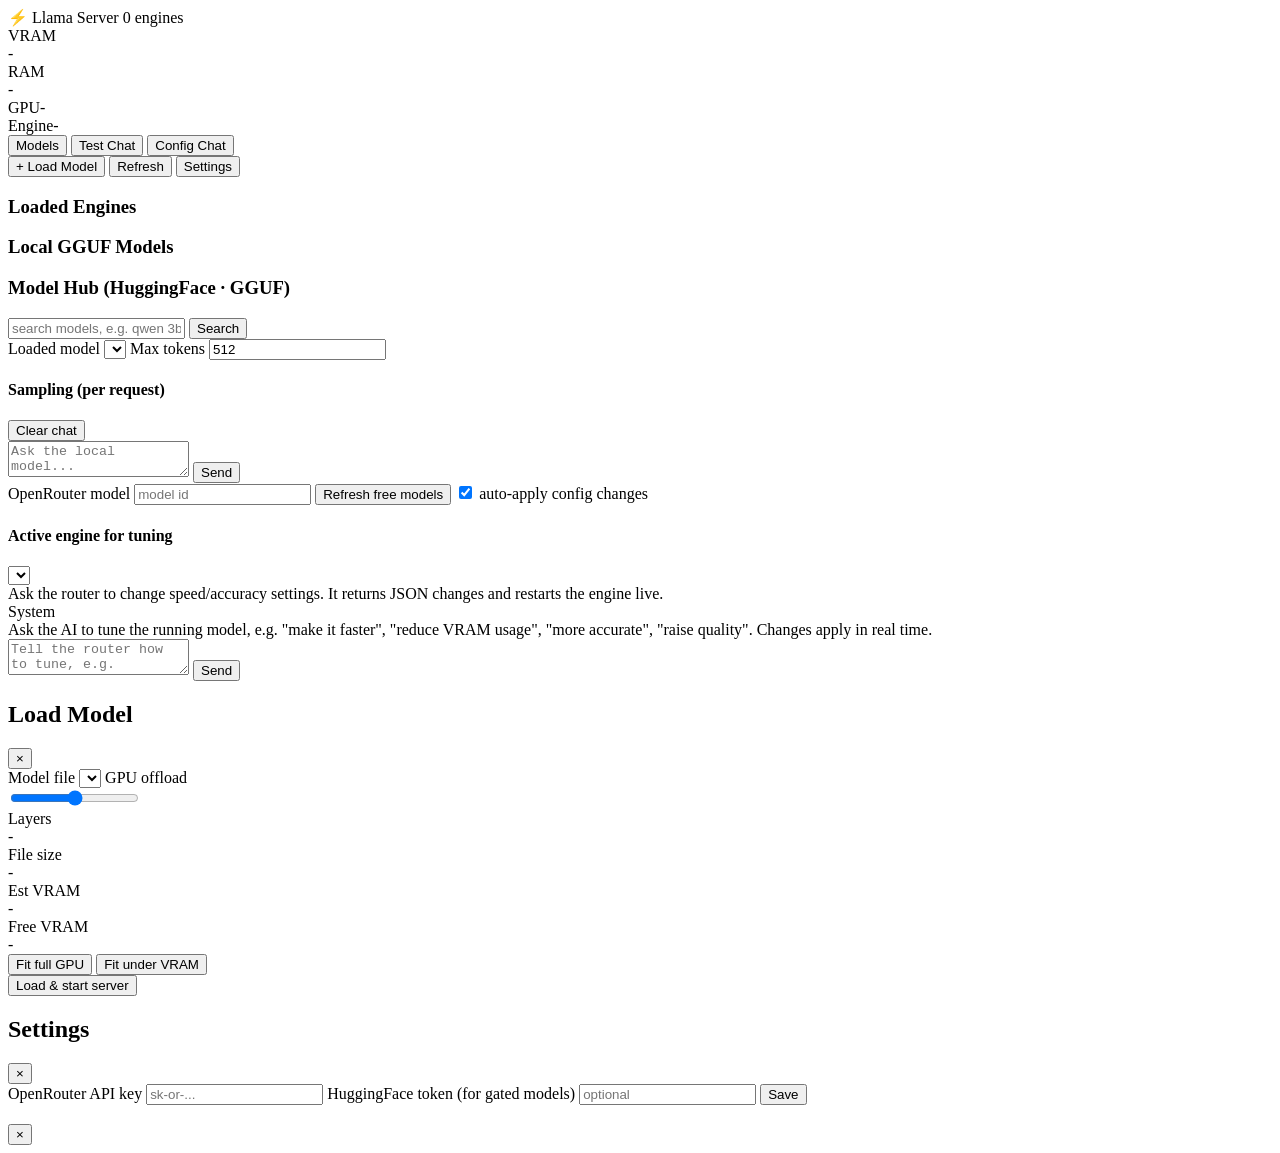
==== web/index.html @ 905f888d "Initial commit: FastAPI inference server with llama.cpp backend and web UI" ====
<!DOCTYPE html>
<html lang="en">
<head>
<meta charset="UTF-8">
<meta name="viewport" content="width=device-width, initial-scale=1.0">
<title>LLM Inference Server</title>
<link rel="stylesheet" href="/static/style.css">
</head>
<body>
<header>
  <div class="brand">⚡ Llama Server <span id="engineCount" class="pill">0 engines</span></div>
  <div class="hw">
    <div class="hw-item"><span class="hw-label">VRAM</span>
      <div class="bar"><div id="vramBar" class="bar-fill"></div></div>
      <span id="vramText" class="hw-val">-</span></div>
    <div class="hw-item"><span class="hw-label">RAM</span>
      <div class="bar"><div id="ramBar" class="bar-fill ram"></div></div>
      <span id="ramText" class="hw-text">-</span></div>
    <div class="hw-item narrow"><span>GPU</span><span id="gpuUtil">-</span></div>
    <div class="hw-item narrow"><span>Engine</span><span id="engineState">-</span></div>
  </div>
</header>

<nav class="tabs">
  <button class="tab active" data-tab="models">Models</button>
  <button class="tab" data-tab="test">Test Chat</button>
  <button class="tab" data-tab="config">Config Chat</button>
  <div class="tab-actions">
    <button id="loadBtn" class="primary small">+ Load Model</button>
    <button id="refreshBtn" class="small">Refresh</button>
    <button id="settingsBtn" class="small">Settings</button>
  </div>
</nav>

<div id="toast" class="toast hidden"></div>

<main>
  <!-- ============ MODELS TAB ============ -->
  <section id="tab-models" class="panel active">
    <div class="cols">
      <div class="col engines-col">
        <h3>Loaded Engines</h3>
        <div id="engineList" class="card-list"></div>
        <h3>Local GGUF Models</h3>
        <div id="localList" class="card-list"></div>
      </div>
      <div class="col hub-col">
        <h3>Model Hub <span class="muted">(HuggingFace · GGUF)</span></h3>
        <div class="hub-search">
          <input id="searchInput" placeholder="search models, e.g. qwen 3b instruct Q4">
          <button id="searchBtn" class="primary">Search</button>
        </div>
        <div id="dlList" class="card-list"></div>
        <div id="hubResults" class="card-list scroll"></div>
      </div>
    </div>
  </section>

  <!-- ============ TEST CHAT TAB ============ -->
  <section id="tab-test" class="panel">
    <div class="chat-cols">
      <div class="col-side">
        <label>Loaded model</label>
        <select id="testModelSel"></select>
        <label>Max tokens</label>
        <input type="number" id="testMaxTokens" value="512" min="32" step="32">
        <h4>Sampling (per request)</h4>
        <div class="params" id="testParams"></div>
        <button id="clearChatBtn" class="small">Clear chat</button>
      </div>
      <div class="col-main">
        <div id="testChat" class="chat-log"></div>
        <div class="msg-row">
          <textarea id="testInput" rows="2" placeholder="Ask the local model..."></textarea>
          <button id="testSend" class="primary">Send</button>
        </div>
      </div>
    </div>
  </section>

  <!-- ============ CONFIG CHAT TAB ============ -->
  <section id="tab-config" class="panel">
    <div class="chat-cols">
      <div class="col-side">
        <label>OpenRouter model</label>
        <input id="orModel" list="orModelList" placeholder="model id">
        <datalist id="orModelList"></datalist>
        <button id="orRefresh" class="small">Refresh free models</button>
        <label class="chk"><input type="checkbox" id="autoApply" checked> auto-apply config changes</label>
        <h4>Active engine for tuning</h4>
        <select id="configEngineSel"></select>
        <div class="config-hint">Ask the router to change speed/accuracy settings. It returns JSON changes and restarts the engine live.</div>
      </div>
      <div class="col-main">
        <div id="configChat" class="chat-log">
          <div class="msg sys">
            <div class="msg-role">System</div>
            <div class="msg-body">Ask the AI to tune the running model, e.g. "make it faster", "reduce VRAM usage", "more accurate", "raise quality". Changes apply in real time.</div>
          </div>
        </div>
        <div class="msg-row">
          <textarea id="configInput" rows="2" placeholder='Tell the router how to tune, e.g. "increase speed, lower VRAM"'></textarea>
          <button id="configSend" class="primary">Send</button>
        </div>
      </div>
    </div>
  </section>
</main>

<!-- ============ LOAD MODAL ============ -->
<div id="modal" class="modal hidden">
  <div class="modal-box">
    <div class="modal-head"><h2>Load Model</h2><button id="modalClose" class="x">×</button></div>
    <div class="modal-col">
      <div class="modal-left">
        <label>Model file</label>
        <select id="loadFileSel"></select>
        <a id="loadMeta" class="model-meta"></a>
        <label>GPU offload</label>
        <div class="slide-row">
          <input type="range" id="param-n_gpu_layers" min="0" max="999" step="1">
          <span id="nglVal" class="val"></span>
        </div>
        <div id="fitHint" class="fit-hint"></div>
        <div id="paramList" class="params"></div>
      </div>
      <div class="modal-right">
        <div class="stats-card">
          <div class="stat"><div class="s-label">Layers</div><div id="stLayers">-</div></div>
          <div class="stat"><div class="s-label">File size</div><div id="stSize">-</div></div>
          <div class="stat"><div class="s-label">Est VRAM</div><div id="stVram">-</div></div>
          <div class="stat"><div class="s-label">Free VRAM</div><div id="stFree">-</div></div>
        </div>
        <div class="fit-toggle">
          <button id="fitFullBtn" class="small">Fit full GPU</button>
          <button id="fitRamBtn" class="small">Fit under VRAM</button>
        </div>
        <button id="loadConfirm" class="primary block">Load & start server</button>
        <div id="loadStatus" class="load-status"></div>
      </div>
    </div>
  </div>
</div>

<!-- ============ SETTINGS MODAL ============ -->
<div id="settingsModal" class="modal hidden">
  <div class="modal-box narrow">
    <div class="modal-head"><h2>Settings</h2><button id="settingsClose" class="x">×</button></div>
    <label>OpenRouter API key</label>
    <input id="orKey" type="password" placeholder="sk-or-...">
    <label>HuggingFace token (for gated models)</label>
    <input id="hfKey" type="password" placeholder="optional">
    <button id="settingsSave" class="primary block">Save</button>
  </div>
</div>

<!-- ============ FILES MODAL ============ -->
<div id="fileModal" class="modal hidden">
  <div class="modal-box narrow">
    <div class="modal-head"><h2 id="fileModalTitle"></h2><button id="fileModalClose" class="x">×</button></div>
    <div id="fileModalBody" class="card-list"></div>
  </div>
</div>

<script src="/static/app.js"></script>
</body>
</html>
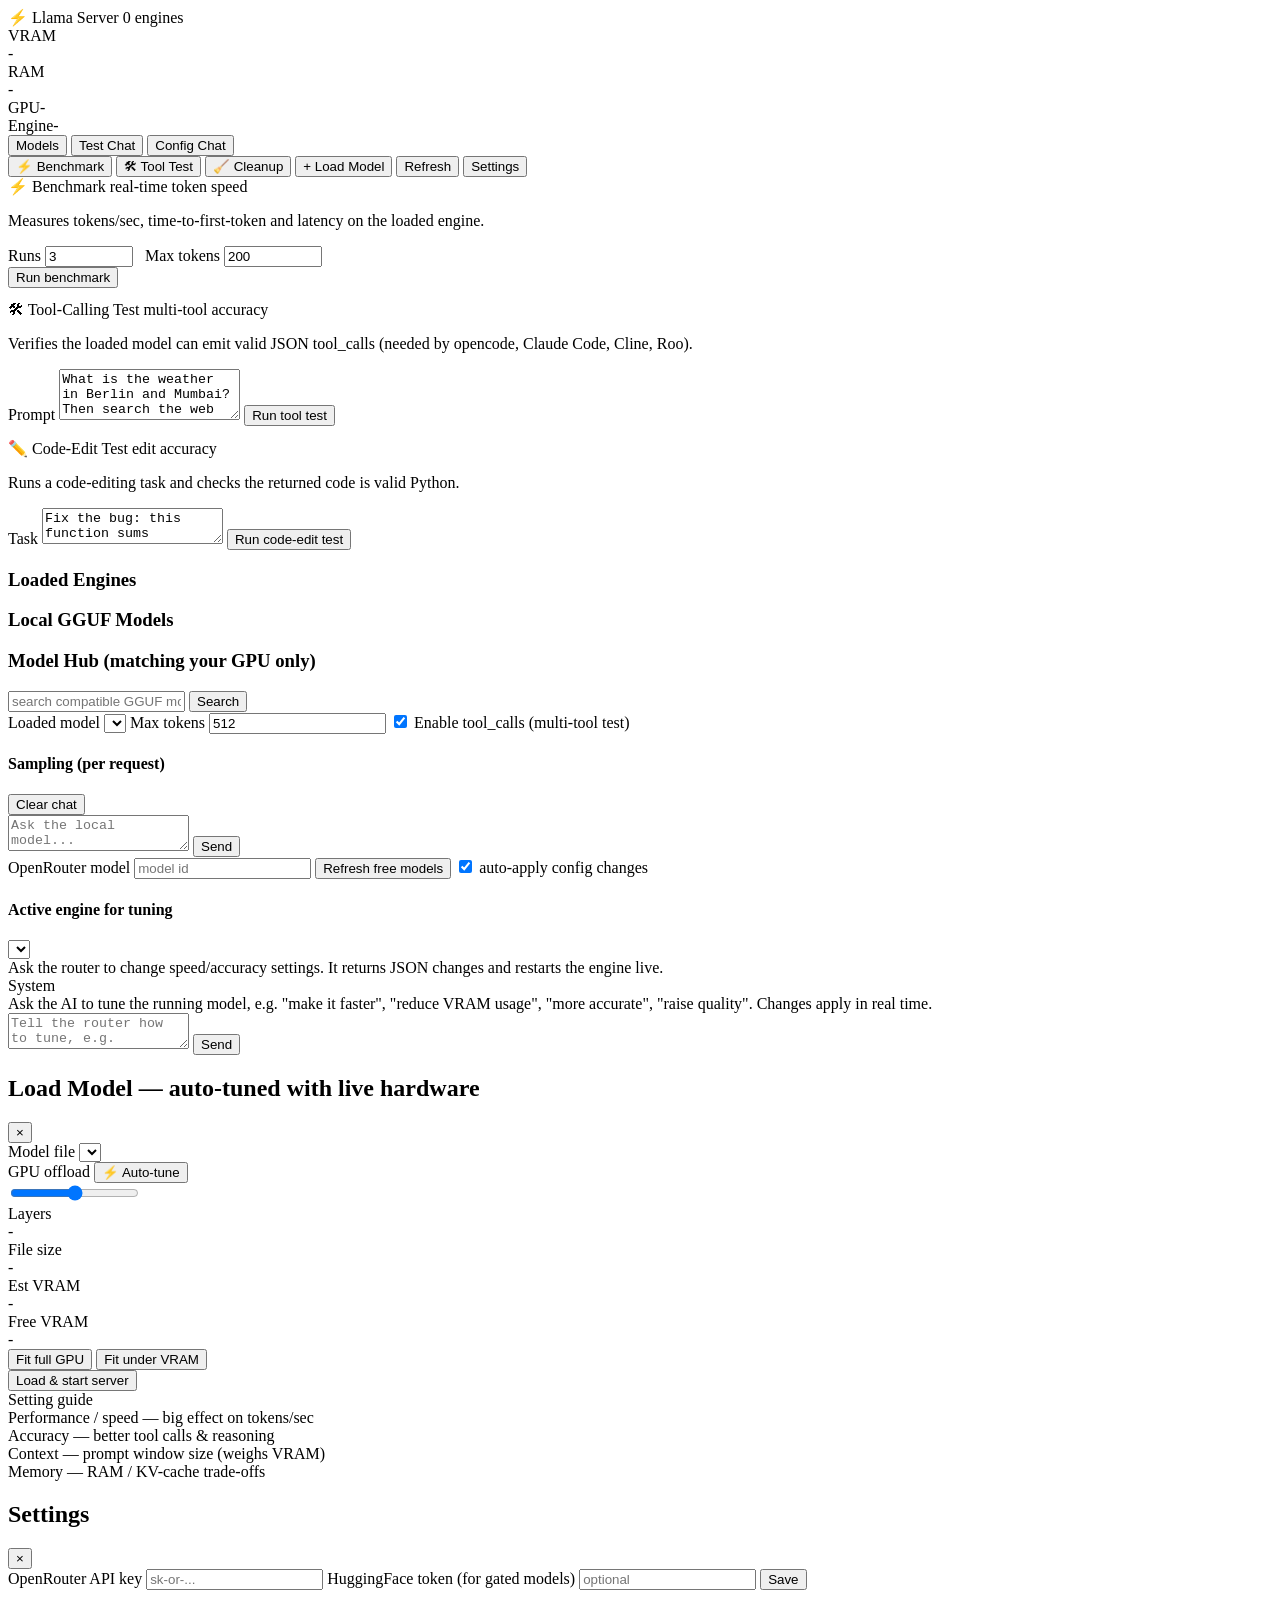
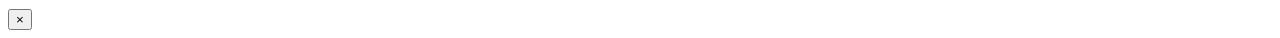
==== commit 244260d2: "feat: auto-GPU-fit model search, tool-calling support, OpenAI proxy, benchmarking + single-page dash" ====
--- a/web/index.html
+++ b/web/index.html
@@ -26,6 +26,9 @@
   <button class="tab" data-tab="test">Test Chat</button>
   <button class="tab" data-tab="config">Config Chat</button>
   <div class="tab-actions">
+    <button id="benchBtn" class="small" title="Run a live token/sec benchmark on the loaded model">⚡ Benchmark</button>
+    <button id="toolBtn" class="small" title="Test the loaded model's tool-calling ability">🛠 Tool Test</button>
+    <button id="cleanupBtn" class="small warn" title="Stop all engines and free GPU/RAM">🧹 Cleanup</button>
     <button id="loadBtn" class="primary small">+ Load Model</button>
     <button id="refreshBtn" class="small">Refresh</button>
     <button id="settingsBtn" class="small">Settings</button>
@@ -37,6 +40,38 @@
 <main>
   <!-- ============ MODELS TAB ============ -->
   <section id="tab-models" class="panel active">
+    <!-- -------- Utilities: benchmark / tool test / code edit, all in one place -------- -->
+    <div class="utils-grid">
+      <div class="util-card">
+        <div class="util-head">⚡ Benchmark <span class="muted">real-time token speed</span></div>
+        <p class="util-desc">Measures tokens/sec, time-to-first-token and latency on the loaded engine.</p>
+        <div>
+          <label>Runs</label>
+          <input type="number" id="benchRuns" value="3" min="1" max="10" style="width:80px">
+          <label style="display:inline;margin-left:8px">Max tokens</label>
+          <input type="number" id="benchTokens" value="200" min="32" step="16" style="width:90px">
+        </div>
+        <button id="benchRunBtn" class="small primary">Run benchmark</button>
+        <pre id="benchOut" class="util-out"></pre>
+      </div>
+      <div class="util-card">
+        <div class="util-head">🛠 Tool-Calling Test <span class="muted">multi-tool accuracy</span></div>
+        <p class="util-desc">Verifies the loaded model can emit valid JSON tool_calls (needed by opencode, Claude Code, Cline, Roo).</p>
+        <label>Prompt</label>
+        <textarea id="toolPrompt" rows="3">What is the weather in Berlin and Mumbai? Then search the web for "llama.cpp" and run a short python snippet that prints hello.</textarea>
+        <button id="toolRunBtn" class="small primary">Run tool test</button>
+        <pre id="toolOut" class="util-out"></pre>
+      </div>
+      <div class="util-card">
+        <div class="util-head">✏️ Code-Edit Test <span class="muted">edit accuracy</span></div>
+        <p class="util-desc">Runs a code-editing task and checks the returned code is valid Python.</p>
+        <label>Task</label>
+        <textarea id="codeTask" rows="2">Fix the bug: this function sums elements at even indexes instead of even values. Return only corrected code.</textarea>
+        <button id="codeRunBtn" class="small primary">Run code-edit test</button>
+        <pre id="codeOut" class="util-out"></pre>
+      </div>
+    </div>
+
     <div class="cols">
       <div class="col engines-col">
         <h3>Loaded Engines</h3>
@@ -45,9 +80,9 @@
         <div id="localList" class="card-list"></div>
       </div>
       <div class="col hub-col">
-        <h3>Model Hub <span class="muted">(HuggingFace · GGUF)</span></h3>
+        <h3>Model Hub <span class="muted" id="hubFitNote">(matching your GPU only)</span></h3>
         <div class="hub-search">
-          <input id="searchInput" placeholder="search models, e.g. qwen 3b instruct Q4">
+          <input id="searchInput" placeholder="search compatible GGUF models (fits VRAM only)">
           <button id="searchBtn" class="primary">Search</button>
         </div>
         <div id="dlList" class="card-list"></div>
@@ -64,6 +99,7 @@
         <select id="testModelSel"></select>
         <label>Max tokens</label>
         <input type="number" id="testMaxTokens" value="512" min="32" step="32">
+        <label class="chk"><input type="checkbox" id="useToolsChk" checked> Enable tool_calls (multi-tool test)</label>
         <h4>Sampling (per request)</h4>
         <div class="params" id="testParams"></div>
         <button id="clearChatBtn" class="small">Clear chat</button>
@@ -109,14 +145,17 @@
 
 <!-- ============ LOAD MODAL ============ -->
 <div id="modal" class="modal hidden">
-  <div class="modal-box">
-    <div class="modal-head"><h2>Load Model</h2><button id="modalClose" class="x">×</button></div>
+  <div class="modal-box load-box">
+    <div class="modal-head"><h2>Load Model — auto-tuned with live hardware</h2><button id="modalClose" class="x">×</button></div>
     <div class="modal-col">
       <div class="modal-left">
         <label>Model file</label>
         <select id="loadFileSel"></select>
         <a id="loadMeta" class="model-meta"></a>
-        <label>GPU offload</label>
+        <div class="fit-labels">
+          <label>GPU offload</label>
+          <button id="autoTuneBtn" class="small primary" title="Recompute parameters for the current GPU automatically">⚡ Auto-tune</button>
+        </div>
         <div class="slide-row">
           <input type="range" id="param-n_gpu_layers" min="0" max="999" step="1">
           <span id="nglVal" class="val"></span>
@@ -137,6 +176,13 @@
         </div>
         <button id="loadConfirm" class="primary block">Load & start server</button>
         <div id="loadStatus" class="load-status"></div>
+        <div class="cat-legend">
+          <div class="legend-title">Setting guide</div>
+          <div class="legend-item green"><span class="dot"></span>Performance / speed — big effect on tokens/sec</div>
+          <div class="legend-item blue"><span class="dot"></span>Accuracy — better tool calls &amp; reasoning</div>
+          <div class="legend-item purple"><span class="dot"></span>Context — prompt window size (weighs VRAM)</div>
+          <div class="legend-item amber"><span class="dot"></span>Memory — RAM / KV-cache trade-offs</div>
+        </div>
       </div>
     </div>
   </div>
